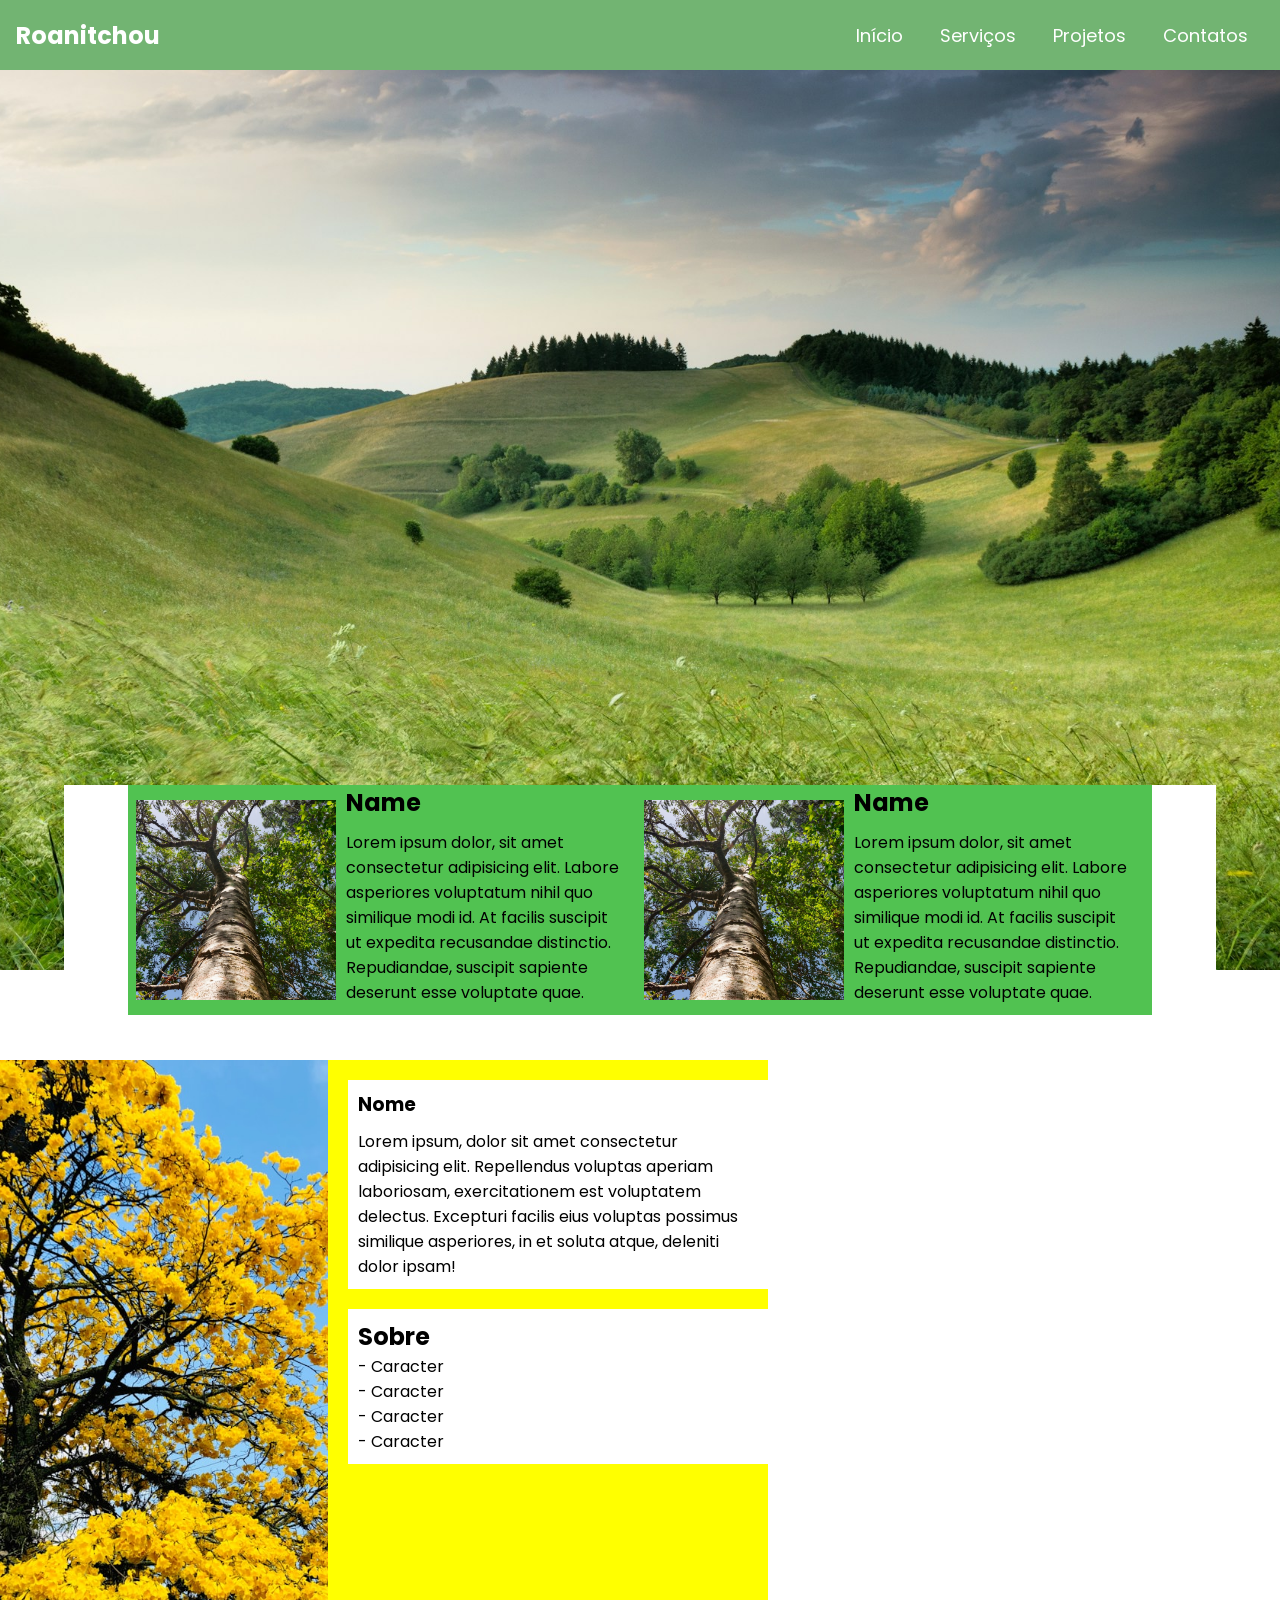
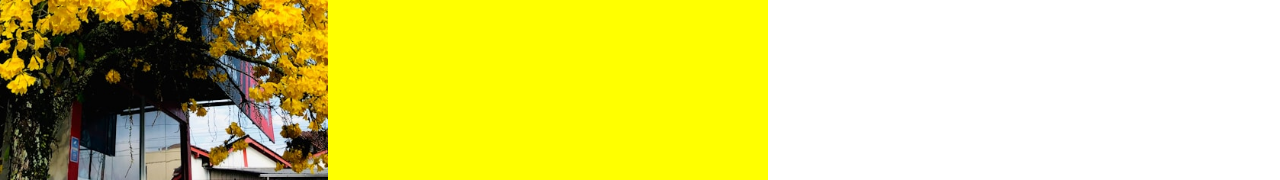
==== projetos-testes/projeto001/index.html @ 959e39df "projeto teste" ====
<!DOCTYPE html>
<html lang="pt-br">
<head>
    <meta charset="UTF-8">
    <meta name="viewport" content="width=device-width, initial-scale=1.0">
    <title>nav bar</title>
    <link rel="stylesheet" href="style.css">
    <link rel="stylesheet" href="main.css">
</head>
<body>
    <header>
        <nav class="nav">
            <h1>Roanitchou</h1>
            
            <div id="hamburguer" class="mobile-menu">
                <div class="line1"></div>
                <div class="line2"></div>
                <div class="line3"></div>
            </div>
            <ul class="nav-list">
                <li><a href="#">Início</a></li>
                <li><a href="#">Serviços</a></li>
                <li><a href="#">Projetos</a></li>
                <li><a href="#">Contatos</a></li>
            </ul>
        </nav>
    </header>

    <main>

        <section id="hero"></section>

        <section id="section1">
            <sectio class="blocos">
                <div class="bloco">
                    <div class="img"></div>
                    <div class="about">
                        <h2>Name</h2>
                        <p>Lorem ipsum dolor, sit amet consectetur adipisicing elit. Labore asperiores voluptatum nihil quo similique modi id. At facilis suscipit ut expedita recusandae distinctio. Repudiandae, suscipit sapiente deserunt esse voluptate quae.</p>
                    </div>
                </div>
                <div class="bloco">
                    <div class="img"></div>
                    <div class="about">
                        <h2>Name</h2>
                        <p>Lorem ipsum dolor, sit amet consectetur adipisicing elit. Labore asperiores voluptatum nihil quo similique modi id. At facilis suscipit ut expedita recusandae distinctio. Repudiandae, suscipit sapiente deserunt esse voluptate quae.</p>
                    </div>
                </div>
            </sectio>
        </section>

        <section id="section2">
            <div id="central">
                <div id="img"></div>
                <div class="caracteristicas">
                    <div>
                        <h3>Nome</h3>
                        <p>Lorem ipsum, dolor sit amet consectetur adipisicing elit. Repellendus voluptas aperiam laboriosam, exercitationem est voluptatem delectus. Excepturi facilis eius voluptas possimus similique asperiores, in et soluta atque, deleniti dolor ipsam!</p>
                    </div>
                    <div>
                        <h2>Sobre</h2>
                        <ul>
                            <li>Caracter</li>
                            <li>Caracter</li>
                            <li>Caracter</li>
                            <li>Caracter</li>
                        </ul>
                    </div>
                </div>
            </div>
        </section>
    </main>

    <script src="script-menu.js"></script>
</body>
</html>
---- projetos-testes/projeto001/style.css ----
@charset "UTF-8";


@import url('https://fonts.googleapis.com/css2?family=Poppins:wght@400;700&display=swap');

* {
    margin: 0px;
    padding: 0px;
    box-sizing: border-box;
    font-family: 'Poppins';
}

header {
    background-color: rgba(4, 122, 4, 0.562);
    padding-inline: 16px;
    -webkit-backdrop-filter: blur(10px);
    backdrop-filter: blur(10px);
}

.nav {
    max-width: 1280px;
    height: 70px;
    margin-inline: auto;
    display: flex;
    justify-content: space-between;
    align-items: center;
}

.nav h1 {
    color: #fff;
    cursor: pointer;
}

.nav h1:hover {
    color: rgba(204, 202, 202, 0.644);
}

.nav-list {
    display: flex;
    gap: 5px;
    list-style: none;
}

.nav-list a {
    position: relative;
    font-size: 18px;
    color: #fff;
    padding-inline: 16px;
    text-decoration: none;
    color: #fff;
    padding-bottom: 2px;
}

.nav-list a::after {
    content: '';
    position: absolute;
    width: 100%;
    height: 2px;
    bottom: 0;
    left: 0;
    background-image: linear-gradient(to right, white, rgba(204, 202, 202, 0.644));
    transform: scaleX(0);
    transform-origin: right;
    transition: transform 0.3s ease-in-out;
}

.nav-list a:hover::after {
    transform: scaleX(1);
    transform-origin: left;
}

.nav-list a:hover {
    color: rgba(204, 202, 202, 0.644);
}



.hamburguer {
    display: none;
    border: none;
    background: none;
    border-top: 3px solid #fff;
    cursor: pointer;
}

.hamburguer::before,
.hamburguer::after {
    content: " ";
    display: block;
    width: 30px;
    height: 2px;
    background: #fff;
    margin-top: 5px;
    position: relative;
    transition: 0.3s;
}

.mobile-menu {
    display: none;
    cursor: pointer;
}

.mobile-menu div {
    width: 32px;
    height: 2px;
    background: #fff;
    margin: 8px;
    transition: 0.3s;
}

@media (min-width: 330px) and (max-width: 750px) {

    .mobile-menu {
        display: block;
        z-index: 2;
    }

    .nav-list {
        position: fixed;
        top: 0;
        right: 0;
        height: 100vh;
        width: 250px;
        background-color: rgba(4, 122, 4, 0.562);
        -webkit-backdrop-filter: blur(10px);
        backdrop-filter: blur(10px);
        flex-direction: column;
        justify-content: space-around;
        align-items: center;
        gap: 0;
        transform: translateX(100%);
        transition: transform 0.8s ease-in-out;
        
    }

    .nav-list a {
        font-size: 24px;
        opacity: 0;
    }

    .nav-list li:nth-child(1) a {
        transition: 0.5s 0.2s
    }
    .nav-list li:nth-child(2) a {
        transition: 0.5s 0.4s
    }
    .nav-list li:nth-child(3) a {
        transition: 0.5s 0.6s
    }
    .nav-list li:nth-child(4) a {
        transition: 0.5s 0.8s
    }
    
    .nav-list.active {
        transform: translateX(0);
        box-shadow: -10px 0px 10px rgba(0, 0, 0, 0.322);
    }

    .nav-list.active a {
        opacity: 1;
    }

    

    
    
}

.mobile-menu.active .line1 {
    transform: rotate(-45deg) translate(-8px, 8px);
}
.mobile-menu.active .line2 {
    opacity: 0;
}
.mobile-menu.active .line3 {
    transform: rotate(45deg) translate(-5px, -7px);
}
---- projetos-testes/projeto001/main.css ----
@charset "UTF-8";

#hero {
    height: 100vh;
    background: url('imagens/claudio-testa--SO3JtE3gZo-unsplash.jpg') center center no-repeat scroll;
    background-size: cover;
    margin-bottom: 90px;
}

#section1 {
    position: absolute;
    top: 100%;
    left: 50%;
    transform: translate(-50%, -50%);
    width: 90vw;
    margin: auto;
    background-color: white;
}

.blocos {
    width: 80vw;
    margin: auto;
    display: flex;
    flex-flow: row nowrap;
    justify-content: space-evenly;
    align-items: center;
    background-color: rgba(6, 168, 6, 0.699);
}


.bloco {
    display: flex;
    justify-content: center;
    align-items: center;
}

.about h2 {
    padding-left: 10px;
}

.about p {
    width: 300px;
    padding: 10px;
}
.img {
    width: 200px;
    height: 200px;
    background: url('imagens/jon-moore-_2MyZDsUSM4-unsplash.jpg') center center no-repeat scroll;
    background-size: cover;
}

/* SECTION 2*/

#img {
    height: 80vh;
    width: 30vw;
    background: url('imagens/sandra-martins-TPh6y6W_58E-unsplash.jpg') center center no-repeat scroll;
    background-size: cover;
}


#central {
    width: 60vw;
    background-color: yellow;
    display: flex;
    gap: 20px;
}

.caracteristicas div {
    background-color: white;
    padding: 10px;
    margin: 20px 0px;
    transition: transform 0.8s ease;
    
}

.caracteristicas div:hover {
    transform: scale(1.07) translate(0);
}

.caracteristicas h3 {
    padding-bottom: 10px;
}

.caracteristicas p {
    width: 400px;
}

.caracteristicas ul {
    list-style: none;
}

.caracteristicas ul > li::before {
    content: '- ';
}
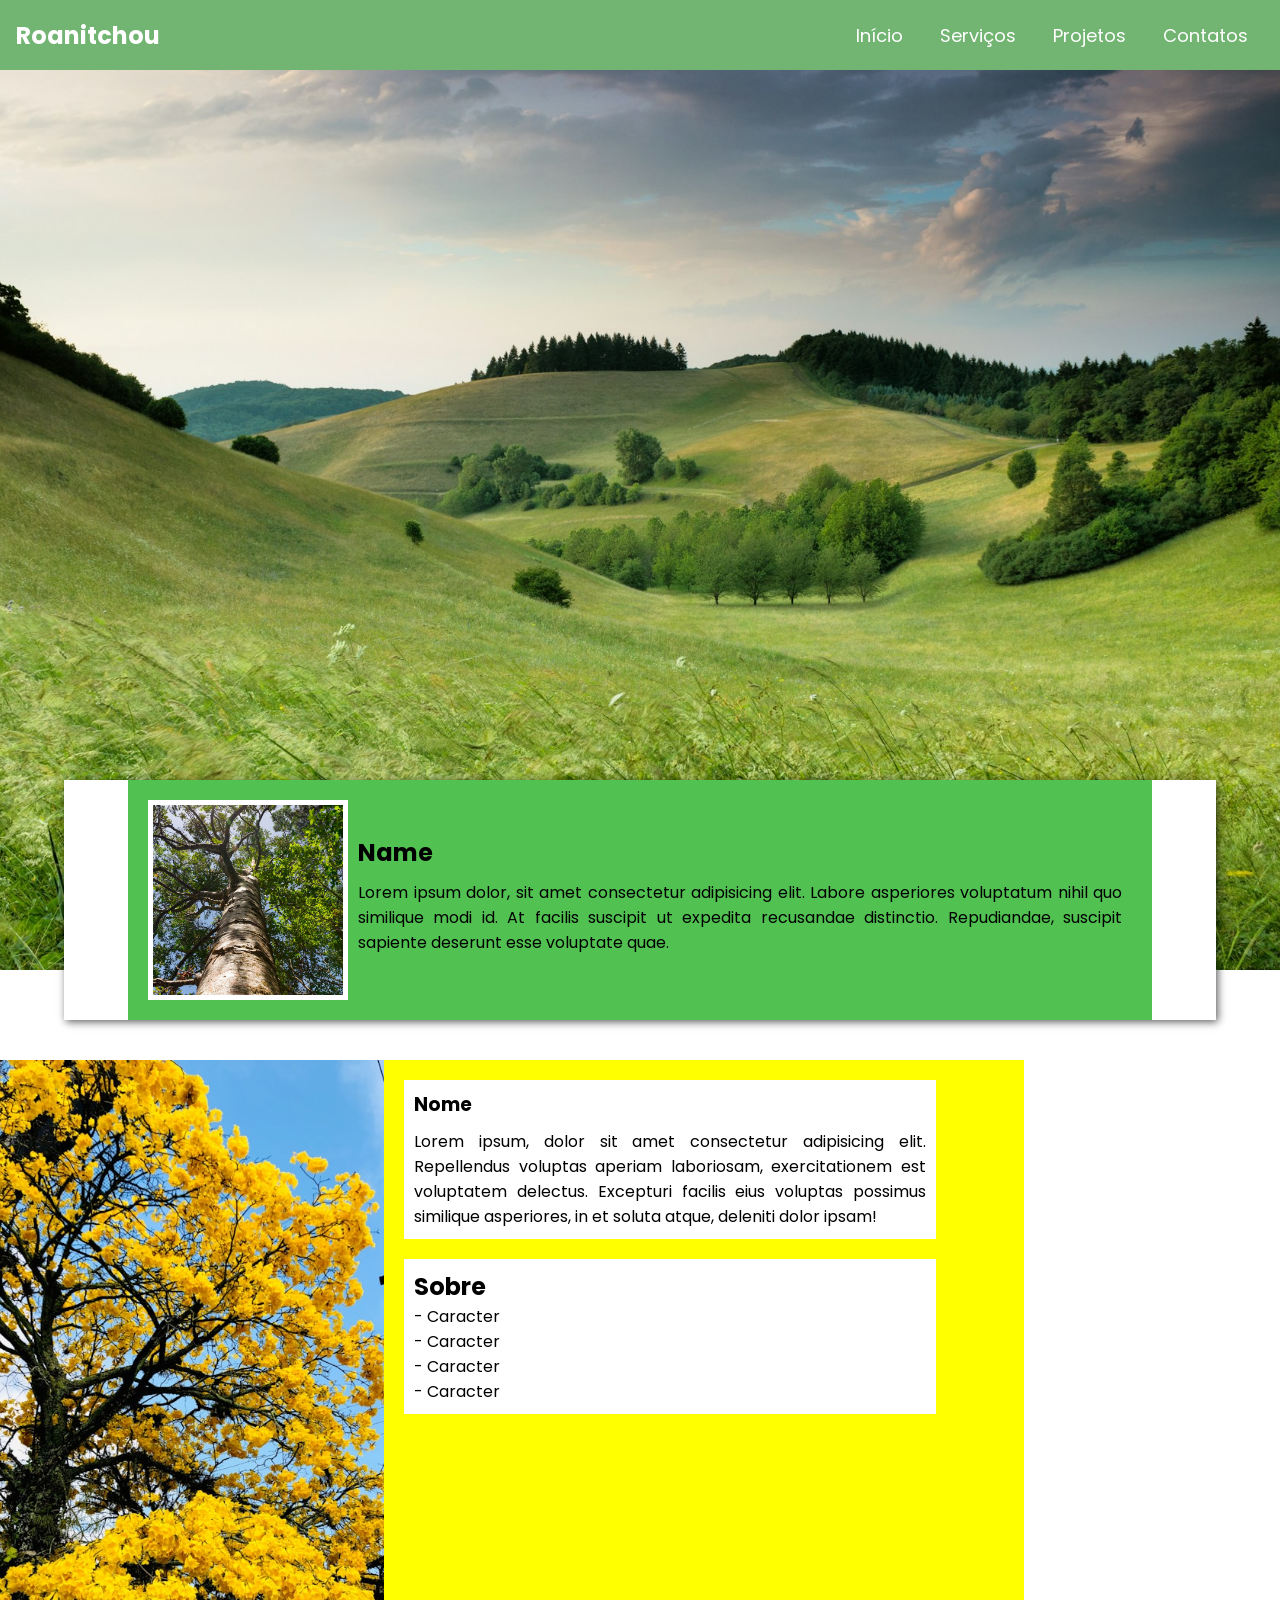
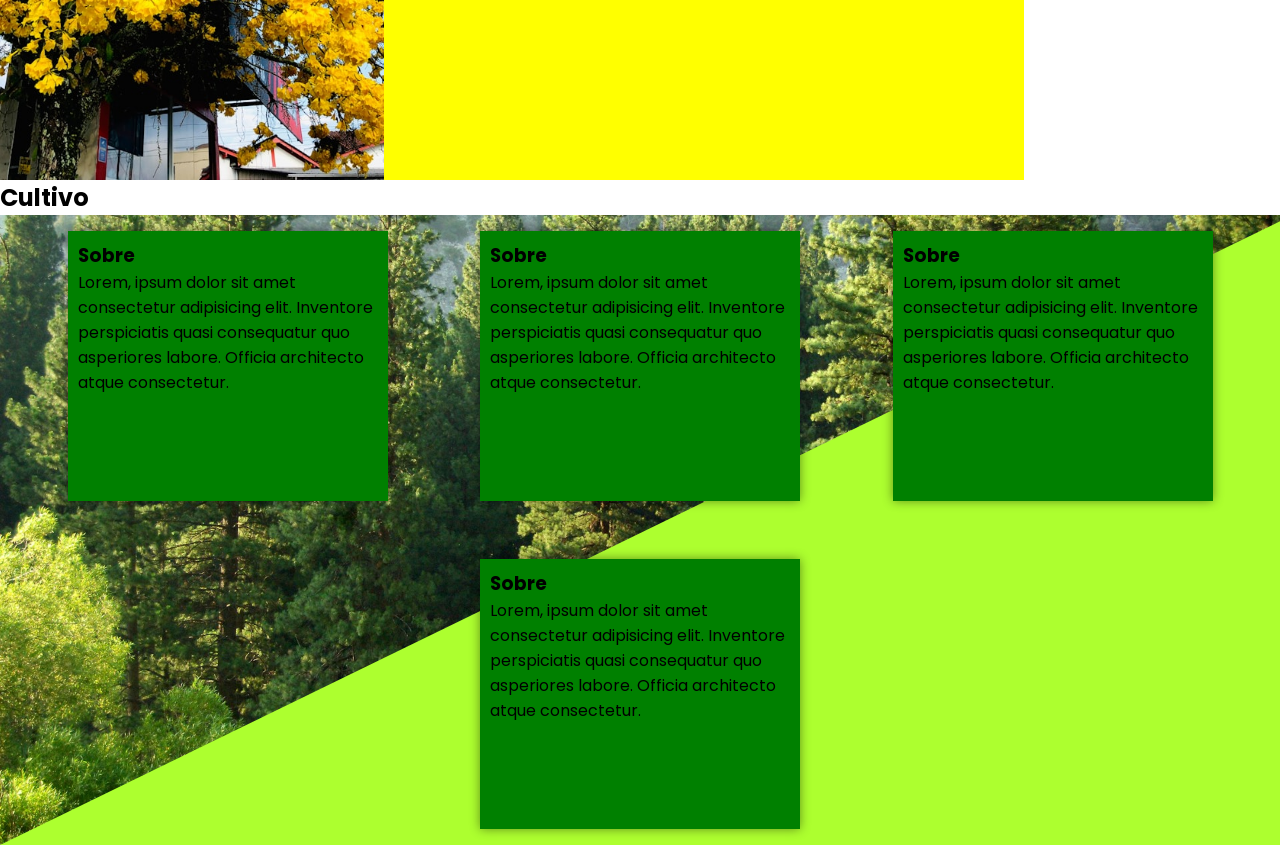
==== commit 14e58ba1: "ajaustando os elementos com flexbox" ====
--- a/projetos-testes/projeto001/index.html
+++ b/projetos-testes/projeto001/index.html
@@ -32,14 +32,14 @@
 
         <section id="section1">
             <sectio class="blocos">
-                <div class="bloco">
+                <div class="bloco bloco1">
                     <div class="img"></div>
                     <div class="about">
                         <h2>Name</h2>
                         <p>Lorem ipsum dolor, sit amet consectetur adipisicing elit. Labore asperiores voluptatum nihil quo similique modi id. At facilis suscipit ut expedita recusandae distinctio. Repudiandae, suscipit sapiente deserunt esse voluptate quae.</p>
                     </div>
                 </div>
-                <div class="bloco">
+                <div class="bloco bloco2">
                     <div class="img"></div>
                     <div class="about">
                         <h2>Name</h2>
@@ -69,6 +69,29 @@
                 </div>
             </div>
         </section>
+
+        <h2>Cultivo</h2>
+        <sectio id="section3">
+            <section id="cultivo">
+                
+                <div class="blocoCultivo culti1">
+                    <h3>Sobre</h3>
+                    <p>Lorem, ipsum dolor sit amet consectetur adipisicing elit. Inventore perspiciatis quasi consequatur quo asperiores labore. Officia architecto atque consectetur.</p>
+                </div>
+                <div class="blocoCultivo culti2">
+                    <h3>Sobre</h3>
+                    <p>Lorem, ipsum dolor sit amet consectetur adipisicing elit. Inventore perspiciatis quasi consequatur quo asperiores labore. Officia architecto atque consectetur.</p>
+                </div>
+                <div class="blocoCultivo culti3">
+                    <h3>Sobre</h3>
+                    <p>Lorem, ipsum dolor sit amet consectetur adipisicing elit. Inventore perspiciatis quasi consequatur quo asperiores labore. Officia architecto atque consectetur.</p>
+                </div>
+                <div class="blocoCultivo culti4">
+                    <h3>Sobre</h3>
+                    <p>Lorem, ipsum dolor sit amet consectetur adipisicing elit. Inventore perspiciatis quasi consequatur quo asperiores labore. Officia architecto atque consectetur.</p>
+                </div>
+            </section>
+        </sectio>
     </main>
 
     <script src="script-menu.js"></script>
--- a/projetos-testes/projeto001/style.css
+++ b/projetos-testes/projeto001/style.css
@@ -110,31 +110,37 @@
 
 @media (min-width: 330px) and (max-width: 750px) {
 
+
+    body {
+        overflow-x: hidden;
+    }
+
     .mobile-menu {
         display: block;
-        z-index: 2;
+        z-index: 4;
     }
 
     .nav-list {
         position: fixed;
         top: 0;
         right: 0;
-        height: 100vh;
+        height: 80vh;
         width: 250px;
+        z-index: 3;
         background-color: rgba(4, 122, 4, 0.562);
         -webkit-backdrop-filter: blur(10px);
         backdrop-filter: blur(10px);
         flex-direction: column;
-        justify-content: space-around;
+        justify-content: center;
         align-items: center;
-        gap: 0;
+        gap: 80px;
         transform: translateX(100%);
         transition: transform 0.8s ease-in-out;
         
     }
 
     .nav-list a {
-        font-size: 24px;
+        font-size: 16px;
         opacity: 0;
     }
 
--- a/projetos-testes/projeto001/main.css
+++ b/projetos-testes/projeto001/main.css
@@ -15,11 +15,13 @@
     width: 90vw;
     margin: auto;
     background-color: white;
+    box-shadow: 2px 2px 8px rgba(0, 0, 0, 0.63);
 }
 
 .blocos {
     width: 80vw;
     margin: auto;
+    padding: 20px;
     display: flex;
     flex-flow: row nowrap;
     justify-content: space-evenly;
@@ -39,14 +41,18 @@
 }
 
 .about p {
-    width: 300px;
+    width: auto;
     padding: 10px;
+    text-align: justify;
 }
 .img {
     width: 200px;
     height: 200px;
-    background: url('imagens/jon-moore-_2MyZDsUSM4-unsplash.jpg') center center no-repeat scroll;
-    background-size: cover;
+    padding: 20px;
+    border: 5px solid white;
+    background: white url('imagens/jon-moore-_2MyZDsUSM4-unsplash.jpg') center center no-repeat scroll;
+    background-size: cover;
+    flex-shrink: 0;
 }
 
 /* SECTION 2*/
@@ -56,11 +62,12 @@
     width: 30vw;
     background: url('imagens/sandra-martins-TPh6y6W_58E-unsplash.jpg') center center no-repeat scroll;
     background-size: cover;
+    flex-shrink: 0;
 }
 
 
 #central {
-    width: 60vw;
+    width: 80vw;
     background-color: yellow;
     display: flex;
     gap: 20px;
@@ -71,7 +78,7 @@
     padding: 10px;
     margin: 20px 0px;
     transition: transform 0.8s ease;
-    
+    flex-shrink: 1;
 }
 
 .caracteristicas div:hover {
@@ -83,7 +90,9 @@
 }
 
 .caracteristicas p {
-    width: 400px;
+    width: 40vw;
+    flex-shrink: 1;
+    text-align: justify;
 }
 
 .caracteristicas ul {
@@ -92,4 +101,116 @@
 
 .caracteristicas ul > li::before {
     content: '- ';
+}
+
+/* SECTION 3 */
+
+#section3 {
+    background-color: greenyellow;
+    position: relative;
+    background: greenyellow;
+    
+}
+
+
+
+#cultivo {
+    display: flex;
+    justify-content: space-evenly;
+    align-items: center;
+    gap: 25px;
+    flex-flow: row wrap;
+    background-color: greenyellow;
+    height: 70vh;
+}
+
+#section3::before {
+    content: "";
+    position: absolute;
+    top: 0;
+    left: 0;
+    width: 100%;
+    height: 100%;
+    background: url('imagens/matt-artz-nTRDnDdDYk8-unsplash.jpg') center center no-repeat scroll;
+    background-size: cover;
+
+    clip-path: polygon(0 0, 100% 0, 100% 1%, 0 100%);
+}
+
+.blocoCultivo {
+    background-color: green;
+    width: 20vw;
+    height: 30vh;
+    padding: 10px;
+    box-shadow: 0px 0px 10px rgba(0, 0, 0, 0.438);
+    z-index: 2;
+}
+
+@media (max-width: 1283px) {
+    .bloco2 {
+        display: none;
+    }
+
+    .blocoCultivo {
+        width: 25vw;
+    }
+}
+
+@media (max-width: 1000px) {
+    .culti4 {
+        display: none;
+    }
+}
+
+@media (max-width: 800px) {
+    .culti3 {
+        display: none;
+    }
+
+    .blocoCultivo {
+        width: 30vw;
+    }
+}
+
+@media (max-width: 665px) {
+
+    #cultivo {
+        flex-flow: row wrap;
+    }
+
+    .culti3, .culti4 {
+        display: block;
+    }
+
+    .blocoCultivo {
+        width: 35vw;
+    }
+
+    .blocoCultivo p {
+        font-size: 15px;
+    }
+
+}
+
+
+@media (max-width: 655px) {
+    .about p {
+        font-size: 13px;
+    }
+
+    #central {
+        width: 100vw;
+    }
+
+    .caracteristicas div {
+        width: 50vw;
+    }
+
+    .caracteristicas p {
+        width: 45vw;
+    }
+
+    #img {
+        width: 40vw;
+    }
 }
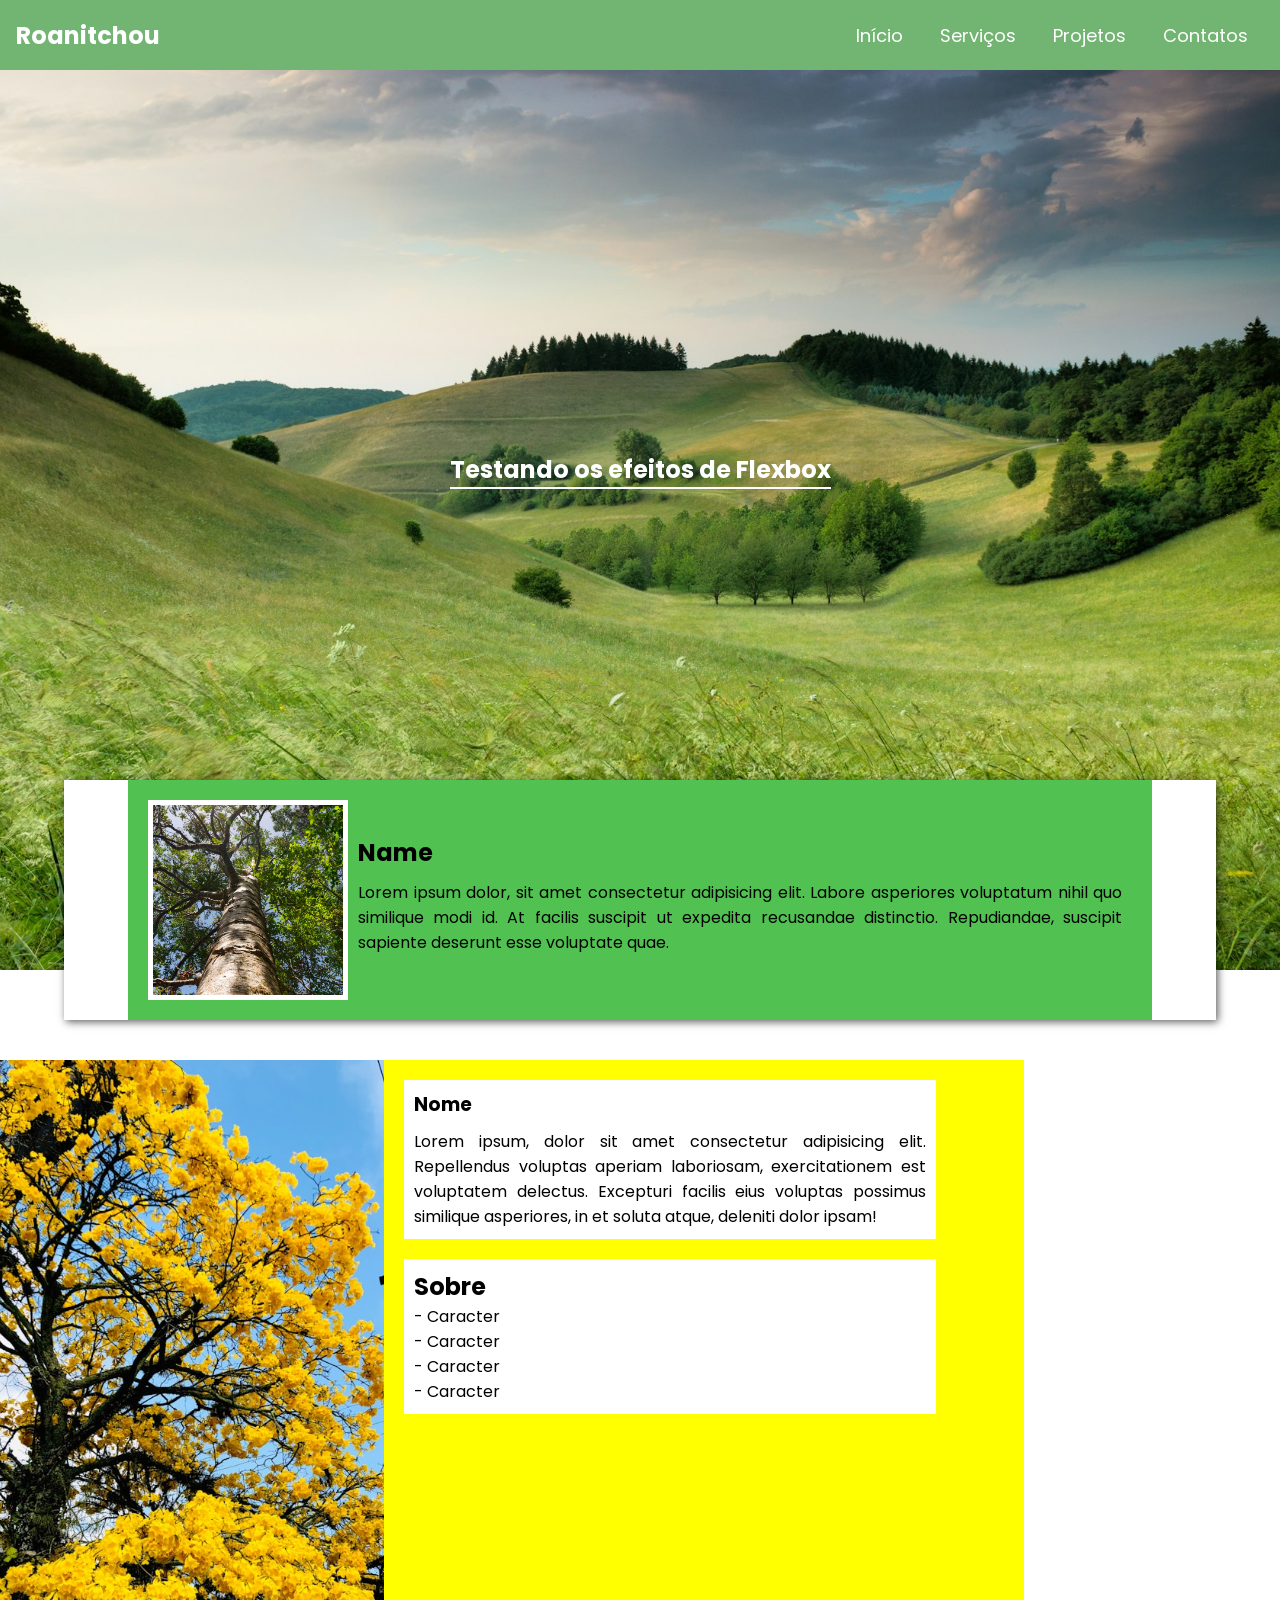
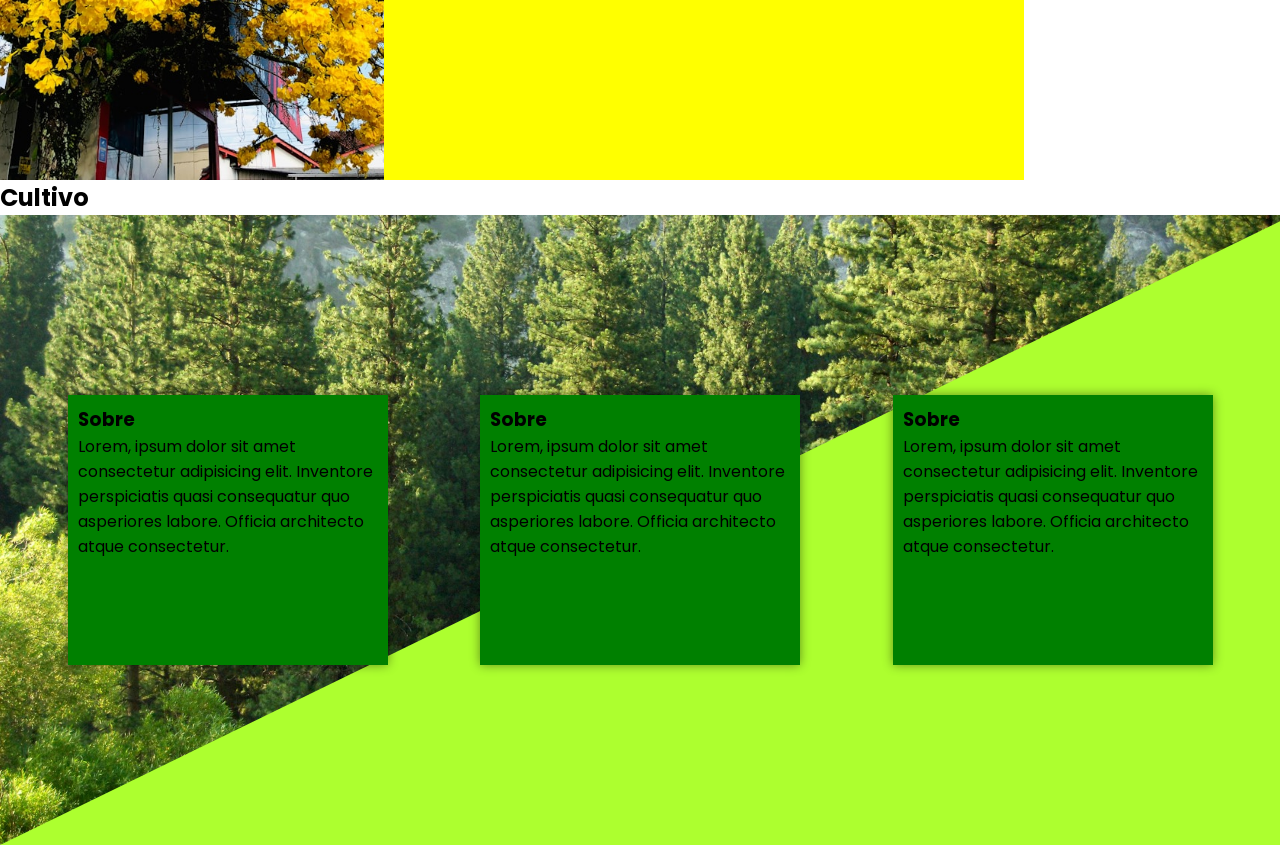
==== commit 94c70925: "ajustes" ====
--- a/projetos-testes/projeto001/index.html
+++ b/projetos-testes/projeto001/index.html
@@ -28,7 +28,9 @@
 
     <main>
 
-        <section id="hero"></section>
+        <section id="hero">
+            <h1>Testando os efeitos de Flexbox</h1>
+        </section>
 
         <section id="section1">
             <sectio class="blocos">
@@ -94,6 +96,10 @@
         </sectio>
     </main>
 
+    <footer>
+
+    </footer>
+
     <script src="script-menu.js"></script>
 </body>
 </html>
--- a/projetos-testes/projeto001/style.css
+++ b/projetos-testes/projeto001/style.css
@@ -83,17 +83,7 @@
     cursor: pointer;
 }
 
-.hamburguer::before,
-.hamburguer::after {
-    content: " ";
-    display: block;
-    width: 30px;
-    height: 2px;
-    background: #fff;
-    margin-top: 5px;
-    position: relative;
-    transition: 0.3s;
-}
+
 
 .mobile-menu {
     display: none;
@@ -128,8 +118,8 @@
         width: 250px;
         z-index: 3;
         background-color: rgba(4, 122, 4, 0.562);
-        -webkit-backdrop-filter: blur(10px);
-        backdrop-filter: blur(10px);
+        -webkit-backdrop-filter: blur(20px);
+        backdrop-filter: blur(20px);
         flex-direction: column;
         justify-content: center;
         align-items: center;
--- a/projetos-testes/projeto001/main.css
+++ b/projetos-testes/projeto001/main.css
@@ -5,7 +5,19 @@
     background: url('imagens/claudio-testa--SO3JtE3gZo-unsplash.jpg') center center no-repeat scroll;
     background-size: cover;
     margin-bottom: 90px;
-}
+
+    display: flex;
+    justify-content: center;
+    align-items: center;
+}
+
+
+section#hero > h1 {
+    color: white;
+    margin-bottom: 100px;
+    border-bottom: 2px solid white;
+}
+
 
 #section1 {
     position: absolute;
@@ -154,6 +166,10 @@
     .blocoCultivo {
         width: 25vw;
     }
+
+    .culti4 {
+        display: none;
+    }
 }
 
 @media (max-width: 1000px) {
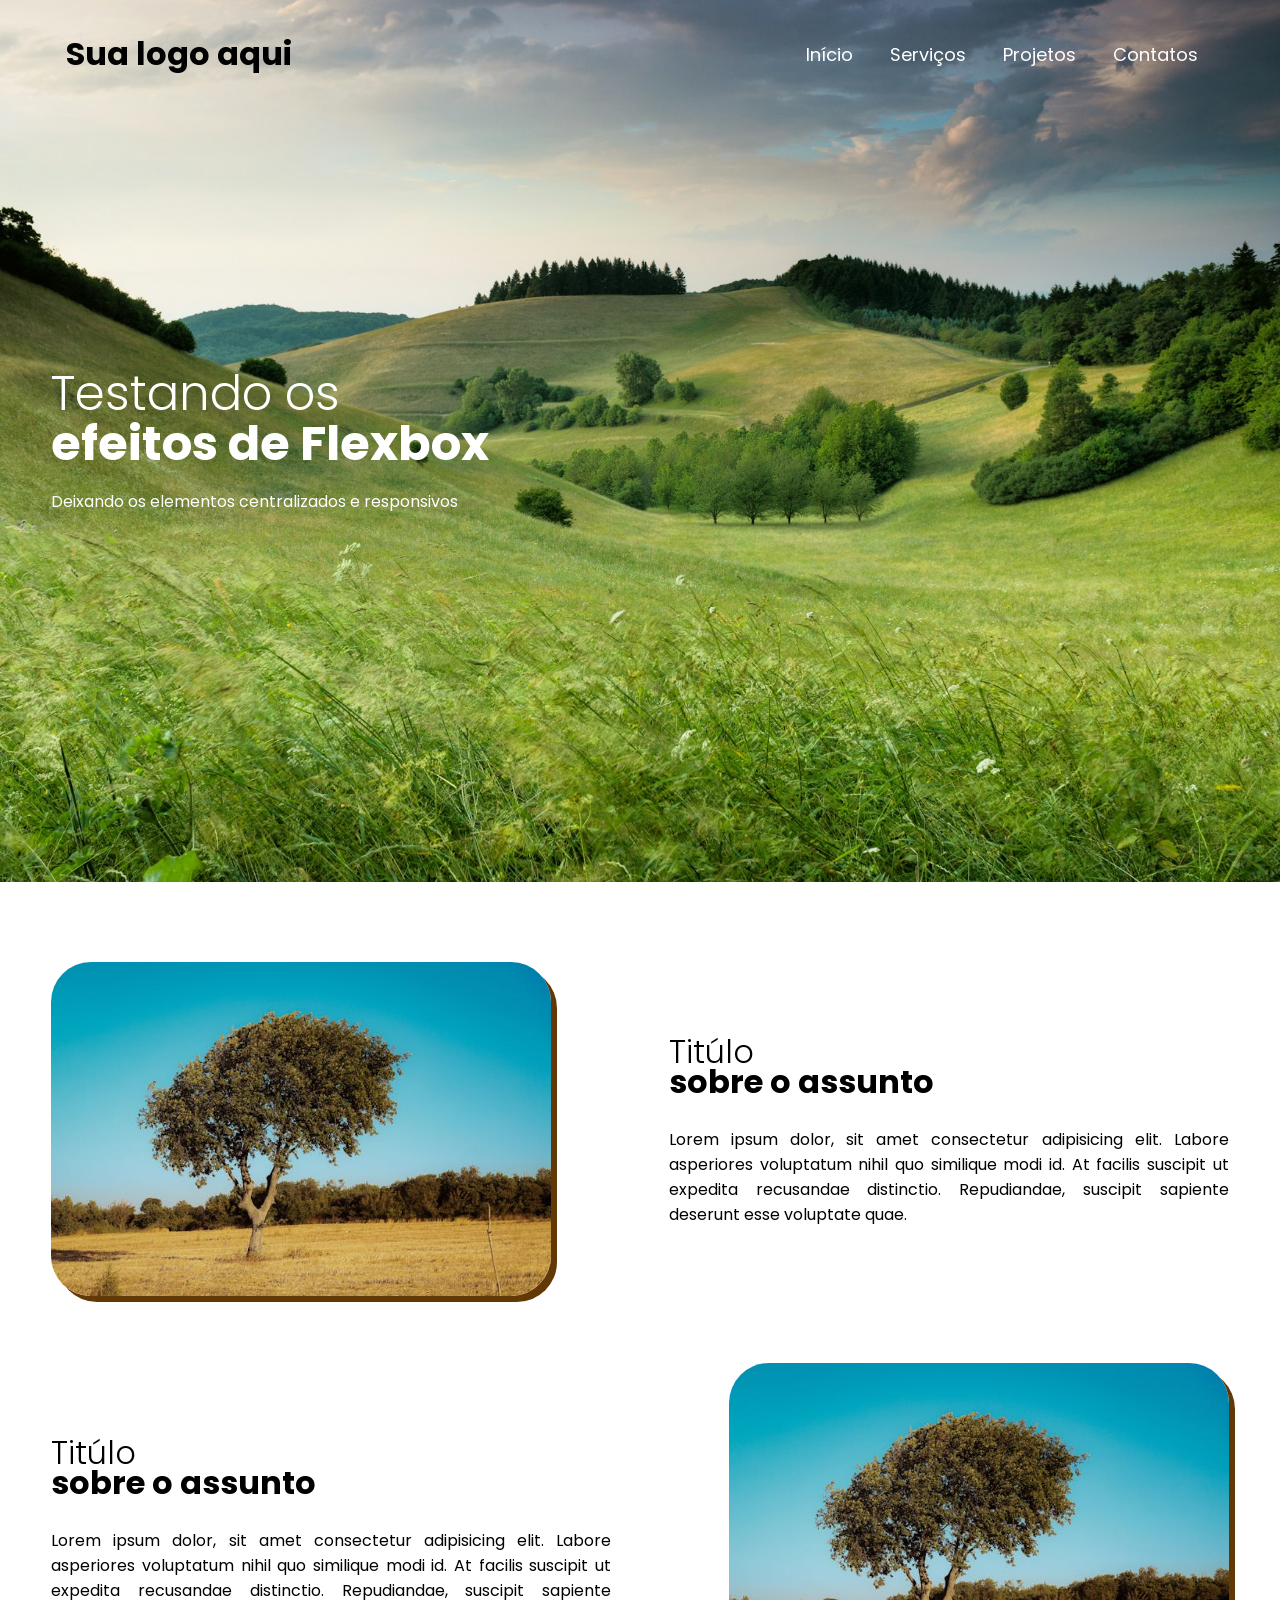
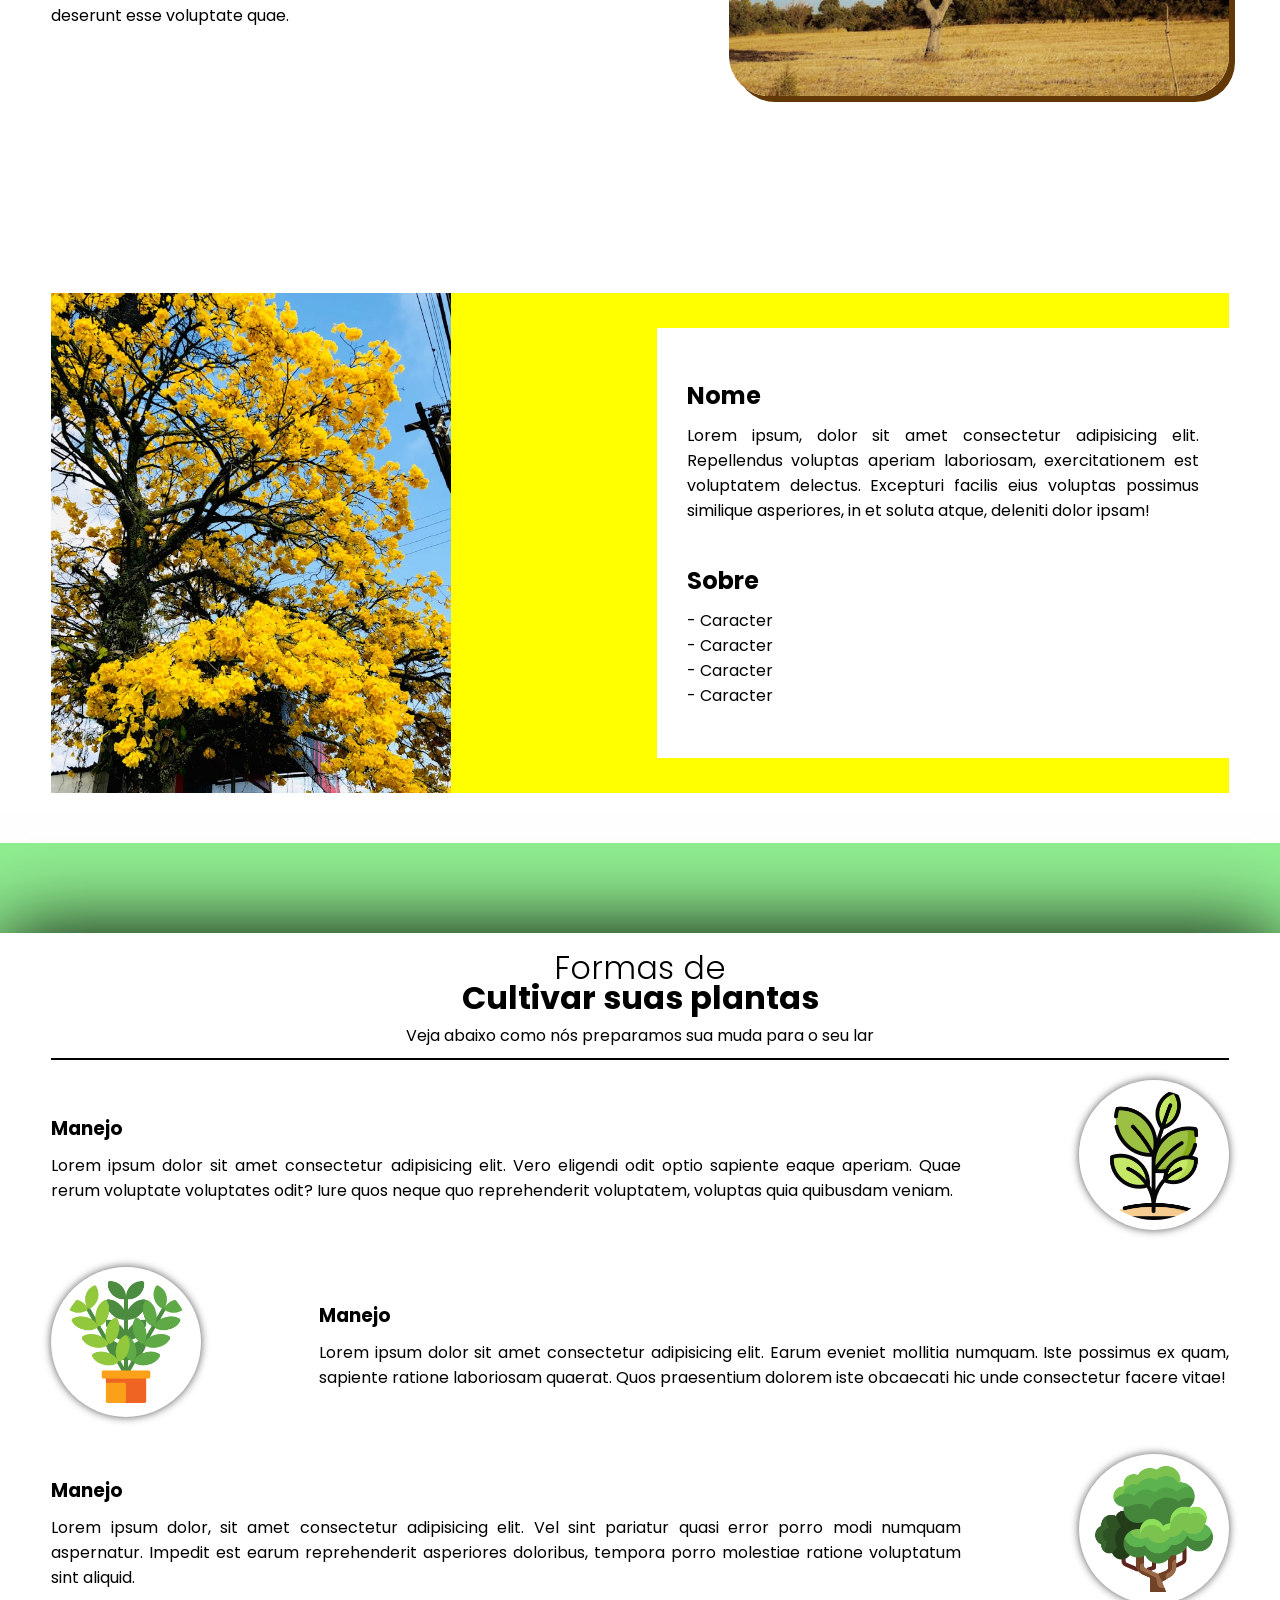
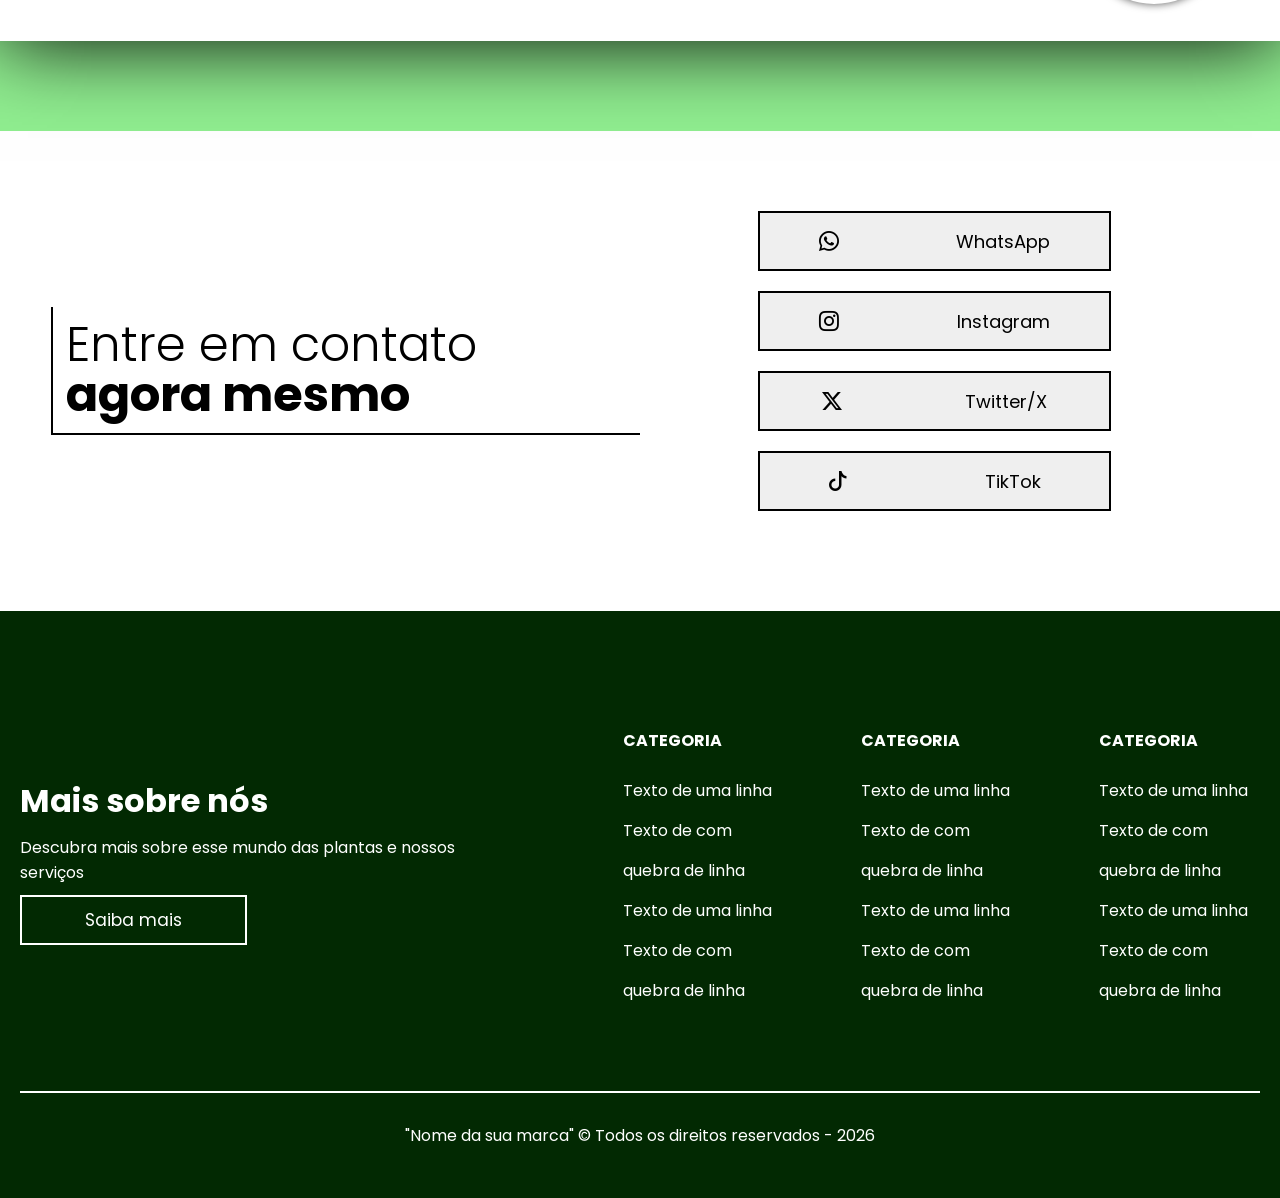
==== commit f6effa2a: "finalizado o projeto001" ====
--- a/projetos-testes/projeto001/index.html
+++ b/projetos-testes/projeto001/index.html
@@ -4,100 +4,193 @@
     <meta charset="UTF-8">
     <meta name="viewport" content="width=device-width, initial-scale=1.0">
     <title>nav bar</title>
-    <link rel="stylesheet" href="style.css">
-    <link rel="stylesheet" href="main.css">
+    <link rel="stylesheet" href="styles/style.css">
+    <link rel="stylesheet" href="styles/header.css">
+    <link rel="stylesheet" href="styles/main.css">
+    <link rel="stylesheet" href="styles/footer.css">
+    <link rel="stylesheet" href="styles/responsivo.css" media="screen">
+
+    <!-- Google fonts -->
+    <link rel="preconnect" href="https://fonts.googleapis.com">
+    <link rel="preconnect" href="https://fonts.gstatic.com" crossorigin>
+    <link href="https://fonts.googleapis.com/css2?family=Poppins:ital,wght@0,100;0,200;0,300;0,400;0,500;0,600;0,700;0,800;0,900;1,100;1,200;1,300;1,400;1,500;1,600;1,700;1,800;1,900&display=swap" rel="stylesheet">
+    <!-- Google fonts -->
+
+    <!-- Bootstrap icons -->
+     <link rel="stylesheet" href="https://cdn.jsdelivr.net/npm/bootstrap-icons@1.13.1/font/bootstrap-icons.min.css">
+    <!-- ----------------- -->
 </head>
 <body>
-    <header>
-        <nav class="nav">
-            <h1>Roanitchou</h1>
-            
+    <header id="header">
+        <div class="interface">
+            <div class="nome-logo">
+                <h1>Sua logo aqui</h1>
+            </div>
             <div id="hamburguer" class="mobile-menu">
-                <div class="line1"></div>
-                <div class="line2"></div>
-                <div class="line3"></div>
-            </div>
-            <ul class="nav-list">
-                <li><a href="#">Início</a></li>
-                <li><a href="#">Serviços</a></li>
-                <li><a href="#">Projetos</a></li>
-                <li><a href="#">Contatos</a></li>
-            </ul>
-        </nav>
+                        <div class="line1"></div>
+                        <div class="line2"></div>
+                        <div class="line3"></div>
+                    </div>
+            <section class="menu-itens">
+                <nav class="nav-itens">
+                    <div class="navbar">
+                        <ul class="nav-list">
+                            <li><a href="#">Início</a></li>
+                            <li><a href="#">Serviços</a></li>
+                            <li><a href="#">Projetos</a></li>
+                            <li><a href="#">Contatos</a></li>
+                        </ul>
+                    </div>
+                </nav>
+            </section>
+        </div>
     </header>
 
     <main>
-
-        <section id="hero">
-            <h1>Testando os efeitos de Flexbox</h1>
+        <section class="hero">
+            <div class="interface">
+                <div class="txt-hero">
+                    <h1>Testando os <span>efeitos de Flexbox</span></h1>
+                    <p>Deixando os elementos centralizados e responsivos</p>
+                </d>
+            </div>
         </section>
 
-        <section id="section1">
-            <sectio class="blocos">
-                <div class="bloco bloco1">
-                    <div class="img"></div>
-                    <div class="about">
-                        <h2>Name</h2>
-                        <p>Lorem ipsum dolor, sit amet consectetur adipisicing elit. Labore asperiores voluptatum nihil quo similique modi id. At facilis suscipit ut expedita recusandae distinctio. Repudiandae, suscipit sapiente deserunt esse voluptate quae.</p>
-                    </div>
-                </div>
-                <div class="bloco bloco2">
-                    <div class="img"></div>
-                    <div class="about">
-                        <h2>Name</h2>
-                        <p>Lorem ipsum dolor, sit amet consectetur adipisicing elit. Labore asperiores voluptatum nihil quo similique modi id. At facilis suscipit ut expedita recusandae distinctio. Repudiandae, suscipit sapiente deserunt esse voluptate quae.</p>
-                    </div>
-                </div>
-            </sectio>
+        <section class="section1">
+            <div class="interface">
+                    <article class="bloco bloco1">
+                        <div class="img-bloco img-1"><img src="imagens/pexels-nesrin-ozturk-213162154-12037511 (1).jpg" alt=""></div>
+                        <div class="about about-1">
+                            <h2>Titúlo <span>sobre o assunto</span></h2>
+                            <p>Lorem ipsum dolor, sit amet consectetur adipisicing elit. Labore asperiores voluptatum nihil quo similique modi id. At facilis suscipit ut expedita recusandae distinctio. Repudiandae, suscipit sapiente deserunt esse voluptate quae.</p>
+                        </div>
+                    </article>
+                    <article class="bloco bloco2">
+                        <div class="img-bloco img-2"><img src="imagens/pexels-nesrin-ozturk-213162154-12037511 (1).jpg" alt=""></div>
+                        <div class="about about-2">
+                            <h2>Titúlo <span>sobre o assunto</span></h2>
+                            <p>Lorem ipsum dolor, sit amet consectetur adipisicing elit. Labore asperiores voluptatum nihil quo similique modi id. At facilis suscipit ut expedita recusandae distinctio. Repudiandae, suscipit sapiente deserunt esse voluptate quae.</p>
+                        </div>
+                    </article>
+            </div>
         </section>
 
-        <section id="section2">
-            <div id="central">
-                <div id="img"></div>
-                <div class="caracteristicas">
-                    <div>
-                        <h3>Nome</h3>
-                        <p>Lorem ipsum, dolor sit amet consectetur adipisicing elit. Repellendus voluptas aperiam laboriosam, exercitationem est voluptatem delectus. Excepturi facilis eius voluptas possimus similique asperiores, in et soluta atque, deleniti dolor ipsam!</p>
-                    </div>
-                    <div>
-                        <h2>Sobre</h2>
-                        <ul>
-                            <li>Caracter</li>
-                            <li>Caracter</li>
-                            <li>Caracter</li>
-                            <li>Caracter</li>
-                        </ul>
-                    </div>
+        <section class="section2">
+            <div class="interface">
+                <div class="fundo">
+                    <section>
+                        <div id="img"></div> 
+                    </section>
+                    <section class="caracteristicas">
+                        <div class="carac-txt">
+                            <h3>Nome</h3>
+                            <p>Lorem ipsum, dolor sit amet consectetur adipisicing elit. Repellendus voluptas aperiam laboriosam, exercitationem est voluptatem delectus. Excepturi facilis eius voluptas possimus similique asperiores, in et soluta atque, deleniti dolor ipsam!</p>
+                        </div>
+                        <div class="lista-txt">
+                            <h2>Sobre</h2>
+                            <ul>
+                                <li>Caracter</li>
+                                <li>Caracter</li>
+                                <li>Caracter</li>
+                                <li>Caracter</li>
+                            </ul>
+                        </div>
+                    </section>
                 </div>
             </div>
         </section>
 
-        <h2>Cultivo</h2>
-        <sectio id="section3">
-            <section id="cultivo">
-                
-                <div class="blocoCultivo culti1">
-                    <h3>Sobre</h3>
-                    <p>Lorem, ipsum dolor sit amet consectetur adipisicing elit. Inventore perspiciatis quasi consequatur quo asperiores labore. Officia architecto atque consectetur.</p>
+        <section class="cultivo">
+            <div class="interface">
+
+                <section class="title">
+                    <h2>Formas de <span>Cultivar suas plantas</span></h2>
+                    <p>Veja abaixo como nós preparamos sua muda para o seu lar</p>
+                </section>
+
+                <article class="conteudo">
+                    <div class="img-conteudo img-order">
+                        <img src="imagens/plant.png" alt="">
+                    </div>
+                    <div class="txt-conteudo txt-order">
+                        <h3>Manejo</h3>
+                        <p>Lorem ipsum dolor sit amet consectetur adipisicing elit. Vero eligendi odit optio sapiente eaque aperiam. Quae rerum voluptate voluptates odit? Iure quos neque quo reprehenderit voluptatem, voluptas quia quibusdam veniam.</p>
+                    </div>
+                </article>
+
+                <article class="conteudo">
+                    <div class="img-conteudo">
+                        <img src="imagens/plant2.png" alt="">
+                    </div>
+                    <div class="txt-conteudo">
+                        <h3>Manejo</h3>
+                        <p>Lorem ipsum dolor sit amet consectetur adipisicing elit. Earum eveniet mollitia numquam. Iste possimus ex quam, sapiente ratione laboriosam quaerat. Quos praesentium dolorem iste obcaecati hic unde consectetur facere vitae!</p>
+                    </div>
+                </article>
+
+                <article class="conteudo">
+                    <div class="img-conteudo img-2-order">
+                        <img src="imagens/tree.png" alt="">
+                    </div>
+                    <div class="txt-conteudo">
+                        <h3>Manejo</h3>
+                        <p>Lorem ipsum dolor, sit amet consectetur adipisicing elit. Vel sint pariatur quasi error porro modi numquam aspernatur. Impedit est earum reprehenderit asperiores doloribus, tempora porro molestiae ratione voluptatum sint aliquid.</p>
+                    </div>
+                </article>
+            </div>
+        </section>
+        
+        <section class="contatos">
+            <div class="interface">
+                <div class="titulo">
+                    <h3>Entre em contato <span>agora mesmo</span></h3>
                 </div>
-                <div class="blocoCultivo culti2">
-                    <h3>Sobre</h3>
-                    <p>Lorem, ipsum dolor sit amet consectetur adipisicing elit. Inventore perspiciatis quasi consequatur quo asperiores labore. Officia architecto atque consectetur.</p>
+
+                <div class="botoes-contato">
+                    <a href="#"><button><i class="bi bi-whatsapp"></i> <p>WhatsApp</p></button></a>
+                    <a href="#"><button><i class="bi bi-instagram"></i> <p>Instagram</p></button></a>
+                    <a href="#"><button><i class="bi bi-twitter-x"></i> <p>Twitter/X</p></button></a>
+                    <a href="#"><button><i class="bi bi-tiktok"></i> <p>TikTok</p></button></a>
                 </div>
-                <div class="blocoCultivo culti3">
-                    <h3>Sobre</h3>
-                    <p>Lorem, ipsum dolor sit amet consectetur adipisicing elit. Inventore perspiciatis quasi consequatur quo asperiores labore. Officia architecto atque consectetur.</p>
-                </div>
-                <div class="blocoCultivo culti4">
-                    <h3>Sobre</h3>
-                    <p>Lorem, ipsum dolor sit amet consectetur adipisicing elit. Inventore perspiciatis quasi consequatur quo asperiores labore. Officia architecto atque consectetur.</p>
-                </div>
-            </section>
-        </sectio>
+            </div>
+            
+        </section>        
     </main>
 
     <footer>
-
+        <div class="top">
+            <article class="left">
+                <h3>Mais sobre nós</h3>
+                <p>Descubra mais sobre esse mundo das plantas e nossos serviços</p>
+                <a href="#"><button><p>Saiba mais</p></button></a>
+            </article>
+            <article class="right">
+                <ul>
+                    <li><H4>CATEGORIA</H4></li>
+                    <li><a href="#">Texto de uma linha</a></li>
+                    <li><a href="#">Texto de com quebra de linha</a></li>
+                    <li><a href="#">Texto de uma linha</a></li>
+                    <li><a href="#">Texto de com quebra de linha</a></li>
+                </ul>
+                <ul>
+                    <li><H4>CATEGORIA</H4></li>
+                    <li><a href="#">Texto de uma linha</a></li>
+                    <li><a href="#">Texto de com quebra de linha</a></li>
+                    <li><a href="#">Texto de uma linha</a></li>
+                    <li><a href="#">Texto de com quebra de linha</a></li>
+                </ul>
+                <ul>
+                    <li><H4>CATEGORIA</H4></li>
+                    <li><a href="#">Texto de uma linha</a></li>
+                    <li><a href="#">Texto de com quebra de linha</a></li>
+                    <li><a href="#">Texto de uma linha</a></li>
+                    <li><a href="#">Texto de com quebra de linha</a></li>
+                </ul>
+            </article>
+        </div>
+        <div class="bottom">
+            <p>"Nome da sua marca" &copy; Todos os direitos reservados - 2026</p>
+        </div>
     </footer>
 
     <script src="script-menu.js"></script>
--- a/projetos-testes/projeto001/styles/style.css
+++ b/projetos-testes/projeto001/styles/style.css
@@ -0,0 +1,20 @@
+@charset "UTF-8";
+
+
+@import url('https://fonts.googleapis.com/css2?family=Poppins:wght@400;700&display=swap');
+
+* {
+    margin: 0px;
+    padding: 0px;
+    box-sizing: border-box;
+    font-family: 'Poppins';
+}
+
+.interface {
+    max-width: 1280px;
+    margin: 0 auto;
+    padding: 0 4%;
+}
+
+
+
--- a/projetos-testes/projeto001/styles/header.css
+++ b/projetos-testes/projeto001/styles/header.css
@@ -0,0 +1,93 @@
+@charset "UTF-8";
+
+header {
+    width: 100%;
+    padding: 30px 0px;
+    background-color: transparent;
+    padding-inline: 16px;
+    /* -webkit-backdrop-filter: blur(10px);
+    backdrop-filter: blur(10px); */
+    position: fixed;
+    top: 0;
+    left: 0;
+    transition: 0.5s;
+}
+
+header .interface {
+    display: flex;
+    justify-content: space-between;
+    align-items: center;
+}
+
+header.rolar {
+    background-color: white;
+    padding: 20px 0px;
+    box-shadow: 0 0 8px #00000061;
+}
+
+header.rolar .nav-itens .navbar ul li a {
+    color: black;
+}
+
+.nav-list {
+    display: flex;
+    gap: 5px;
+    list-style: none;
+}
+
+.nav-list a {
+    position: relative;
+    font-size: 18px;
+    color: #fff;
+    padding-inline: 16px;
+    text-decoration: none;
+    color: #fff;
+    padding-bottom: 2px;
+}
+
+.nav-list a::after {
+    content: '';
+    position: absolute;
+    width: 100%;
+    height: 2px;
+    bottom: 0;
+    left: 0;
+    background-image: linear-gradient(to right, white, rgba(204, 202, 202, 0.644));
+    transform: scaleX(0);
+    transform-origin: right;
+    transition: transform 0.3s ease-in-out;
+}
+
+.nav-list a:hover::after {
+    transform: scaleX(1);
+    transform-origin: left;
+}
+
+.nav-list a:hover {
+    color: rgba(204, 202, 202, 0.644);
+}
+
+.mobile-menu {
+    display: none;
+    cursor: pointer;
+}
+
+.mobile-menu div {
+    width: 32px;
+    height: 2px;
+    background: #000;
+    margin: 8px;
+    transition: 0.3s;
+}
+
+
+
+.mobile-menu.active .line1 {
+    transform: rotate(-45deg) translate(-8px, 8px);
+}
+.mobile-menu.active .line2 {
+    opacity: 0;
+}
+.mobile-menu.active .line3 {
+    transform: rotate(45deg) translate(-5px, -7px);
+}
--- a/projetos-testes/projeto001/styles/main.css
+++ b/projetos-testes/projeto001/styles/main.css
@@ -0,0 +1,262 @@
+@charset "UTF-8";
+
+/* Seção hero */
+section.hero {
+    height: 98vh;
+    background: url('../imagens/claudio-testa--SO3JtE3gZo-unsplash.jpg') center center no-repeat scroll;
+    background-size: cover;
+}
+
+section.hero .interface {
+    display: flex;
+    align-items: center;
+    height: 100%;
+}
+
+.hero .txt-hero h1 {
+    font-size: 3em;
+    line-height: 50px;
+    color: white;
+    font-weight: 300;
+}
+
+.hero .txt-hero h1 span {
+    display: block;
+    font-weight: 700;
+    margin-bottom: 20px;
+}
+
+.hero .txt-hero p {
+    color: white;
+}
+/* ------------ */
+
+/* Seção 1 */
+
+section.section1 {
+    padding: 80px 0px;
+
+}
+
+.section1 .bloco {
+    display: flex;
+    align-items: center;
+    justify-content: space-between;
+    gap: 10%;
+    margin-bottom: 60px;
+}
+
+.section1 .bloco .img-bloco img {
+    max-width: 500px;
+    border-radius: 40px;
+    box-shadow: 6px 6px 0px rgb(99, 56, 7);
+}
+
+.bloco {
+    display: flex;
+    justify-content: center;
+    align-items: center;
+}
+
+.bloco .about h2 {
+    font-size: 2em;
+    font-weight: 300;
+    line-height: 30px;
+}
+
+.bloco .about h2 span {
+    display: block;
+    font-weight: 700;
+}
+
+.about p {
+    margin-top: 20px;
+    text-align: justify;
+}
+
+.bloco .img-2 {
+    order: 1;
+}
+
+.bloco .about-2 {
+    order: 0;
+}
+
+
+/* SECTION 2*/
+
+section.section2 {
+    margin: 50px 0px;
+}
+
+section.section2 .fundo {
+    background-color: yellow;
+    display: flex;
+    justify-content: space-between;
+    align-items: center;
+}
+
+#img {
+    height: 500px;
+    width: 400px;
+    background: url('../imagens/sandra-martins-TPh6y6W_58E-unsplash.jpg') center center no-repeat scroll;
+    background-size: cover;
+}
+
+.section2 .caracteristicas {
+    background-color: white;
+    padding: 20px;
+}
+
+.caracteristicas div {
+    padding: 10px;
+    margin: 20px 0px;
+    transition: transform 0.8s ease;
+}
+
+.caracteristicas div:hover {
+    transform: scale(1.07);
+}
+
+.caracteristicas h3, h2 {
+    padding-bottom: 10px;
+    font-size: 1.5em;
+}
+
+.caracteristicas p {
+    width: 40vw;
+    flex-shrink: 1;
+    text-align: justify;
+}
+
+.caracteristicas ul {
+    list-style: none;
+}
+
+.caracteristicas ul > li::before {
+    content: '- ';
+}
+
+/* SECTION 3 */
+
+
+.cultivo .interface {
+    background-color: white;
+    box-shadow: 0px 0px 5pc black;
+    margin: 10px auto;
+    
+}
+
+section.cultivo {
+    padding: 80px 0px;
+    background-color: lightgreen;
+}
+
+section.title {
+    text-align: center;
+    margin-bottom: 20px;
+}
+
+section.title h2 {
+    font-size: 2em;
+    font-weight: 300;
+    line-height: 30px;
+    padding-top: 20px;
+}
+
+section.title h2 span {
+    display: block;
+    font-weight: 700;
+}
+
+section.title p {
+    padding-bottom: 10px;
+    border-bottom: 2px solid black;
+}
+
+article.conteudo {
+    display: flex;
+    justify-content: space-between;
+    align-items: center;
+    gap: 10%;
+    padding-bottom: 30px;
+}
+
+.txt-conteudo h3 {
+    margin-bottom: 10px;
+}
+
+.txt-conteudo p {
+    text-align: justify;
+}
+
+article.conteudo .img-conteudo img {
+    width: 150px;
+    
+    padding: 10px;
+    border-radius: 50%;
+    box-shadow: 0px 0px 8px rgba(0, 0, 0, 0.658);
+}
+
+.conteudo .img-order {
+    order: 1
+}
+
+.conteudo .img-2-order {
+    order: 1;
+}
+
+/* Contatos */
+
+section.contatos  {
+    padding: 80px 0px;
+}
+
+.titulo, .botoes-contato {
+    display: inline-block;
+    width: 50%;
+    margin-right: -4px;
+    vertical-align: middle;
+}
+
+.titulo h3 {
+    font-size: 3em;
+    font-weight: 300;
+    line-height: 50px;
+    padding: 13px;
+    border-left: 2px solid black;
+    border-bottom: 2px solid black;
+}
+
+.titulo h3 span {
+    display: block;
+    font-weight: 700;
+}
+
+.interface .botoes-contato button {
+    display: flex;
+    align-items: center;
+    justify-content: space-around;
+    width: 60%;
+    height: 60px;
+    cursor: pointer;
+    margin: 0 auto 20px auto;
+    border: 2px solid black;
+    transition: 0.5s;
+}
+
+.interface .botoes-contato a {
+    text-decoration: none;
+}
+.interface .botoes-contato button i {
+    font-size: 20px;
+}
+
+.interface .botoes-contato p {
+    font-size: 18px;
+}
+
+.botoes-contato button:hover {
+    background-color: black;
+    color: white;
+}
--- a/projetos-testes/projeto001/styles/footer.css
+++ b/projetos-testes/projeto001/styles/footer.css
@@ -0,0 +1,72 @@
+@charset "UTF-8";
+
+footer {
+    padding: 20px;
+    background-color: #022902;
+    color: white;
+}
+
+.top {
+    padding: 80px 0px;
+}
+
+.top, .right {
+    display: flex;
+    justify-content: space-between;
+    align-items: center;
+    gap: 12%;
+}
+
+.left h3 {
+    font-size: 2em;
+}
+
+.left p {
+    padding: 10px 0px;
+}
+
+.left button {
+    width: 50%;
+    height: 100%;
+    border: none;
+    cursor: pointer;
+    text-align: center;
+    background-color: transparent;
+    border: 2px solid white;
+    color: white;
+    transition: 0.5s;
+}
+
+.left button:hover {
+    background-color: white;
+    color: black;
+}
+
+.left button p {
+    padding: 10px;
+    font-size: 17px;
+}
+
+.right ul {
+    list-style-type: none;
+}
+
+.right ul li h4 {
+    margin: 10px 0px;
+}
+
+.right ul li {
+    line-height: 40px;
+}
+
+.right ul li a {
+    text-decoration: none;
+    color: white;
+}
+
+.bottom {
+    text-align: center;
+    padding: 30px;
+    border-top: 2px solid white;
+}
+
--- a/projetos-testes/projeto001/styles/responsivo.css
+++ b/projetos-testes/projeto001/styles/responsivo.css
@@ -0,0 +1,275 @@
+@charset "UTF-8";
+
+@media (min-width: 330px) and (max-width: 750px) {
+
+
+    body {
+        overflow-x: hidden;
+    } 
+
+    /* Responsivo Header */
+    .mobile-menu {
+        display: block;
+        z-index: 4;
+    }
+
+    .nav-list {
+        position: fixed;
+        top: 0;
+        right: 0;
+        height: 100vh;
+        width: 250px;
+        z-index: 3;
+        background-color: rgba(4, 122, 4, 0.562);
+        -webkit-backdrop-filter: blur(20px);
+        backdrop-filter: blur(20px);
+        flex-direction: column;
+        justify-content: center;
+        align-items: center;
+        gap: 80px;
+        transform: translateX(100%);
+        transition: transform 0.8s ease-in-out;
+        
+    }
+
+    .nav-list a {
+        font-size: 16px;
+        opacity: 0;
+    }
+
+    .nav-list li:nth-child(1) a {
+        transition: 0.5s 0.2s
+    }
+    .nav-list li:nth-child(2) a {
+        transition: 0.5s 0.4s
+    }
+    .nav-list li:nth-child(3) a {
+        transition: 0.5s 0.6s
+    }
+    .nav-list li:nth-child(4) a {
+        transition: 0.5s 0.8s
+    }
+    
+    .nav-list.active {
+        transform: translateX(0);
+        box-shadow: -10px 0px 10px rgba(0, 0, 0, 0.322);
+    }
+
+    .nav-list.active a {
+        opacity: 1;
+    }  
+
+    /* Seção hero */
+
+    .hero .txt-hero h1 {
+        font-size: 2em;
+        line-height: 30px;
+    }
+
+    .hero .txt-hero h1 span {
+        margin-bottom: 10px;
+    }
+
+    .hero .txt-hero p {
+        font-size: 1.2em;
+        font-weight: 400;
+    }
+    
+    /* Seção 1 */
+    .section1 .bloco {
+        flex-direction: column;
+    }
+
+    .section1 .bloco .img-bloco img {
+        max-width: 300px;
+    }
+
+    .bloco .about h2 {
+        font-size: 1.5em;
+    }
+
+    .about p {
+        margin-bottom: 20px;
+    }
+
+    .bloco .img-1 {
+        order: 1;
+    }
+
+    .bloco .about-1 {
+        order: 0;
+    }
+
+    /* Seção 3 */
+    section.title h2 {
+        font-size: 1.5em;
+    }
+
+    section.title p {
+        font-size: 15px;
+    }
+
+    article.conteudo {
+        display: flex;
+        justify-content: space-between;
+        align-items: center;
+        gap: 10%;
+        padding-bottom: 40px;
+    }
+
+    .txt-conteudo h3 {
+        font-size: 1em;
+    }
+
+    .txt-conteudo p {
+        font-size: 15px;
+    }
+
+
+    article.conteudo .img-conteudo img {
+        width: 120px;
+    }
+
+    /* Contatos */
+    .contatos .interface {
+        display: flex;
+        flex-direction: column;
+        justify-content: space-between;
+        align-items: center;
+    }
+
+    .titulo {
+        width: 100%;
+        text-align: center;
+    }
+
+    .titulo h3 {
+        font-size: 1.5em;
+        border-left: none;
+        margin-bottom: 20px;
+    }
+
+    .titulo h3 span {
+        display: inline;
+    }
+
+    .interface .botoes-contato {
+        width: 100%;
+    }
+
+    /* Foorter */
+
+    footer {
+        padding: 20px;
+        background-color: #022902;
+        color: white;
+    }
+
+    .top {
+        display: flex;
+        flex-direction: column;
+        padding: 40px 0px;
+    }
+
+    .left {
+        margin-bottom: 30px;
+    }
+
+    .left h3 {
+        font-size: 1.5em;
+    }
+
+    .right ul li {
+        line-height: 38px;
+        font-size: 15px;
+    }
+
+    .bottom {
+        padding: 30px 0px;
+    }
+}
+
+@media screen and (min-width: 751px) and (max-width: 1040px){
+
+    /* Seção 1 */
+    .section1 .bloco {
+        flex-direction: column;
+    }
+
+    .section1 .bloco .img-bloco img {
+        max-width: 500px;
+    
+    }
+    .bloco .about h2 {
+        font-size: 1.5em;
+    }
+
+    .about p {
+        margin-bottom: 20px;
+    }
+
+    .bloco .img-1 {
+        order: 1;
+    }
+
+    .bloco .about-1 {
+        order: 0;
+    }
+
+    /* Contatos */
+    .contatos .interface {
+        display: flex;
+        justify-content: space-between;
+        align-items: center;
+    }
+
+    .titulo {
+        width: 100%;
+    }
+
+    .titulo h3 {
+        font-size: 2em;
+        line-height: 30px;
+    }
+
+    .interface .botoes-contato {
+        width: 100%;
+    }
+}
+
+@media screen and (max-width: 950px) {
+    
+    /* Seção 2 */
+    section.section2 .fundo {
+        background-color: yellow;
+        display: flex;
+        flex-direction: column;
+        justify-content: space-between;
+        align-items: center;
+        box-shadow: 0px 0px 10px rgba(0, 0, 0, 0.685);
+    }
+
+    #img {
+        height: 500px;
+        width: 487px;
+    }
+
+    .section2 .caracteristicas {
+        width: 100%;
+        margin-top: 20px;
+        display: flex;
+        justify-content: space-between;
+    }
+
+    .caracteristicas h3, h2 {
+        font-size: 1em;
+    }
+
+    .caracteristicas p {
+        font-size: 15px;
+    }
+
+    .caracteristicas ul li {
+        font-size: 15px;
+    }
+}
